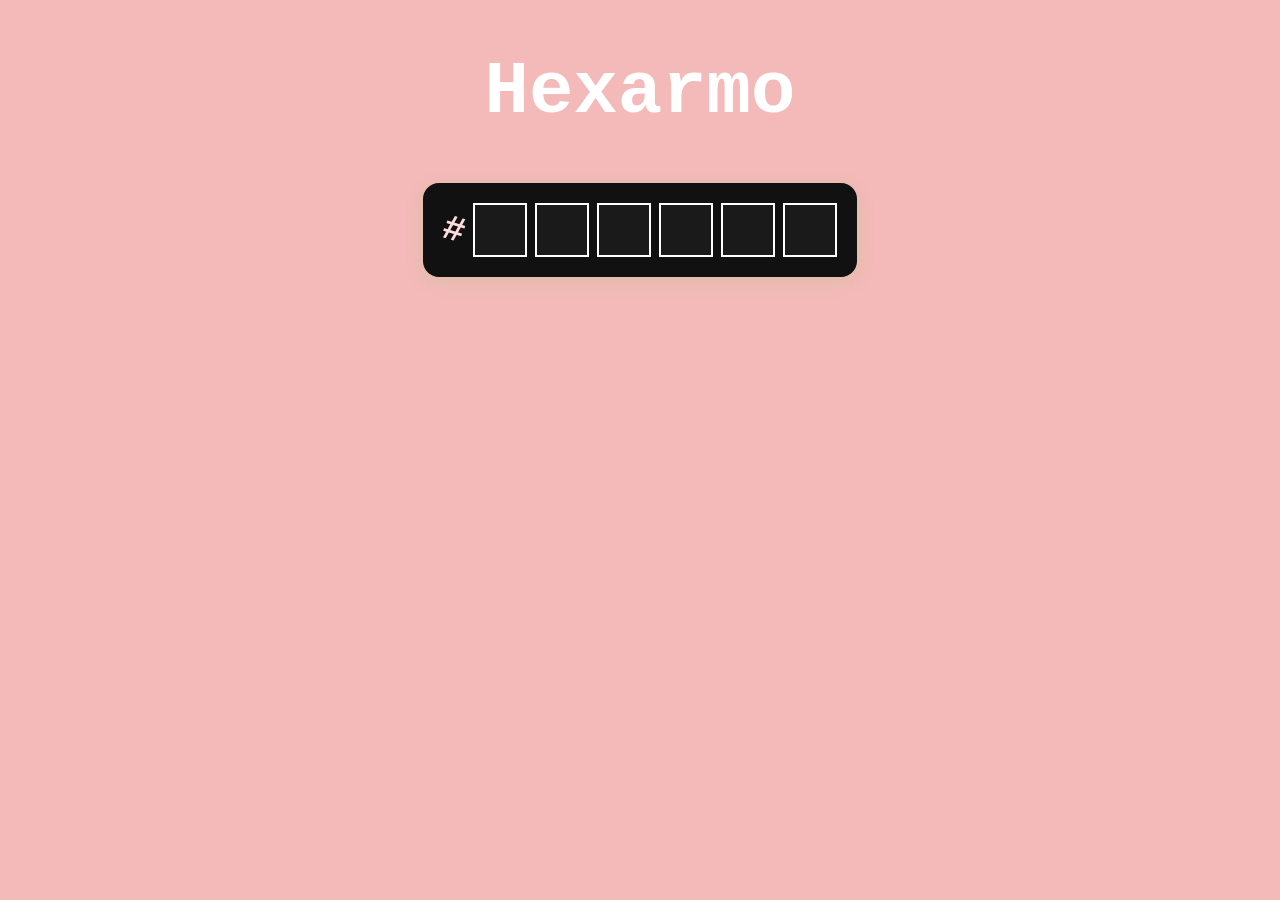
==== hexacolor.html @ 333cc7de "alteraçoes sora" ====
<!doctype html>
<html lang="en">
  <head>
    <meta charset="UTF-8" />
    <meta name="viewport" content="width=device-width, initial-scale=1.0" />
    <title>Document</title>
    <link rel="stylesheet" href="styles.css" />
  </head>

  <body class="cor-sigilosa">
    <div class="container-app">
      <div id="cabesalho">
        <h1>Hexarmo</h1>
      </div>
      <div class="container-jogo">
        <div class="container-linhas">
        <div class="linha">
          <span class="simbolo-hashtag">#</span>
          <div class="casa" data-pos="0">
            <input type="text" maxlength="1" />
          </div>
          <div class="casa" data-pos="1">
            <input type="text" maxlength="1" />
          </div>
          <div class="casa" data-pos="2">
            <input type="text" maxlength="1" />
          </div>
          <div class="casa" data-pos="3">
            <input type="text" maxlength="1" />
          </div>
          <div class="casa" data-pos="4">
            <input type="text" maxlength="1" />
          </div>
          <div class="casa" data-pos="5">
            <input type="text" maxlength="1" />
          </div>
        </div>
      </div>
    </div>

    <script>
      const corSigilosa = document.querySelector(".cor-sigilosa");

      const hash = document.querySelector(".simbolo-hashtag");

      let corSecreta = gerarCorAleatoria();
      corSigilosa.style.backgroundColor = corSecreta;
      hash.style.color = corSecreta;

      let tentativas = 0;

      const linha = document.querySelector(".linha");
      adicionarComandos(linha);

      function gerarCorAleatoria() {
        const letras = "0123456789ABCDEF";
        let cor = "#";
        for (let i = 0; i < 6; i++) {
          cor += letras[Math.floor(Math.random() * 16)];
        }
        return cor;
      }

      function adicionarComandos(linha) {
        const casas = linha.querySelectorAll(".casa input");
        casas.forEach((input, index) => {
          input.addEventListener("input", function (e) {
            if (this.value.length === 1 && index < 5) {
              casas[index + 1].focus();
            }
          });

          input.addEventListener("keydown", function (e) {
            if (e.key === "Backspace" && !this.value && index > 0) {
              casas[index - 1].focus();
            }

            if (e.key === "Enter" && this.value.length === 1) {
              verificarTentativa(this.parentElement.parentElement);
              criarNovaLinha();
            }
          });
        });
      }

      function verificarTentativa(linha) {
        let palpite = "";
        linha.querySelectorAll(".casa input").forEach(function (input) {
          palpite += input.value;
        });

        for (let i = 0; i < 6; i++) {
          if (palpite[i] === corSecreta[i + 1]) {
            linha.querySelectorAll(".casa input")[i].style.backgroundColor =
              "green";
          } else if (corSecreta.includes(palpite[i])) {
            linha.querySelectorAll(".casa input")[i].style.backgroundColor =
              "yellow";
          } else {
            linha.querySelectorAll(".casa input")[i].style.backgroundColor =
              "red";
          }
        }

        if (palpite.length === 6) {
          if (palpite.toUpperCase() === corSecreta.substring(1)) {
            alert("Parabéns! Você acertou a cor!");
            location.reload();
          } else if (tentativas >= 7) {
            alert(`Game Over! A cor secreta era ${corSecreta}`);
            location.reload();
          }
        }
      }

      function criarNovaLinha() {
        tentativas += 1;
        if (tentativas >= 8) {
          return;
        }
        const linhaAntiga = document.querySelector(".linha");
        const novaLinha = linhaAntiga.cloneNode(true);
        linhaAntiga.style.pointerEvents = "none";
        novaLinha.querySelectorAll("input").forEach((input) => {
          input.value = "";
        });
        novaLinha.querySelectorAll(".casa input").forEach((input) => {
          input.style.backgroundColor = "transparent";
        });
        linhaAntiga.parentNode.appendChild(novaLinha);
        novaLinha.querySelector("input").focus();
        adicionarComandos(novaLinha);
      }
    </script>
  </body>
</html>
---- styles.css ----
body {
  font-family: "Courier New", Courier, monospace;
  background: #0a0a0a;
  color: #ffffff;
  margin: 0;
  height: 100vh;
  transition: transform 1s;
}

.container-app {
  height: 100%;
  display: flex;
  flex-direction: column;
  align-items: center;
}

.cor-sigilosa {
  z-index: -1;
  top: 0px;
  left: 0px;
  width: 100%;
  height: 100vh;
}

.container-jogo {
  display: flex;
  flex-direction: row;
  justify-content: center;
  align-items: center;
  gap: 12px;
  padding-bottom: 0.67em;
}

#cabesalho {
  text-align: center;
  width: 100%;
  font-size: 37px;
}

.linha {
  display: flex;
  gap: 8px;
  padding: 20px;
  border-radius: 16px;
  box-shadow: 0 4px 20px rgba(0, 255, 0, 0.1);
  background: #111;
}

.simbolo-hashtag {
  transform: rotate(17deg);
}

.simbolo-hashtag,
.simbolo-hashtag:before {
  font-size: 36px;
  font-weight: bold;
  color: #fff;
  writing-mode: horizontal-rl;
  text-orientation: mixed;
  display: flex;
  align-items: center;
}

.simbolo-hashtag:before {
  color: white;
  content: "#";
  position: absolute;
  opacity: 0.5;
}

.container-linhas {
  display: flex;
  flex-direction: column; /* linhas empilham pra baixo */
  gap: 8px;
}
.casa {
  width: 50px;
  height: 50px;
  background: #1a1a1a;
  border: 2px solid #fff;
  display: flex;
  align-items: center;
  justify-content: center;
  font-size: 24px;
  font-weight: bold;
  text-transform: uppercase;
  cursor: pointer;
  user-select: none;
  transition: all 0.2s ease;
}

.casa input {
  width: 100%;
  height: 100%;
  background: transparent;
  border: none;
  color: inherit;
  font-family: inherit;
  font-size: 28px;
  font-weight: bold;
  text-transform: uppercase;
  text-align: center;
  outline: none;
  transition: all 0.2s ease;
}
.casa input:focus {
  outline: none;
  box-shadow: 0 0 0 2px #00ff00;
}

@media (max-width: 500px) {
  body {
    transform: scale(calc(0.8));
  }
}

@media (max-width: 400px) {
  body {
    transform: scale(calc(0.7));
  }
}

@media (max-width: 300px) {
  body {
    transform: scale(calc(0.6));
  }
}

@media (max-width: 200px) {
  body {
    transform: scale(calc(0.5));
  }
}
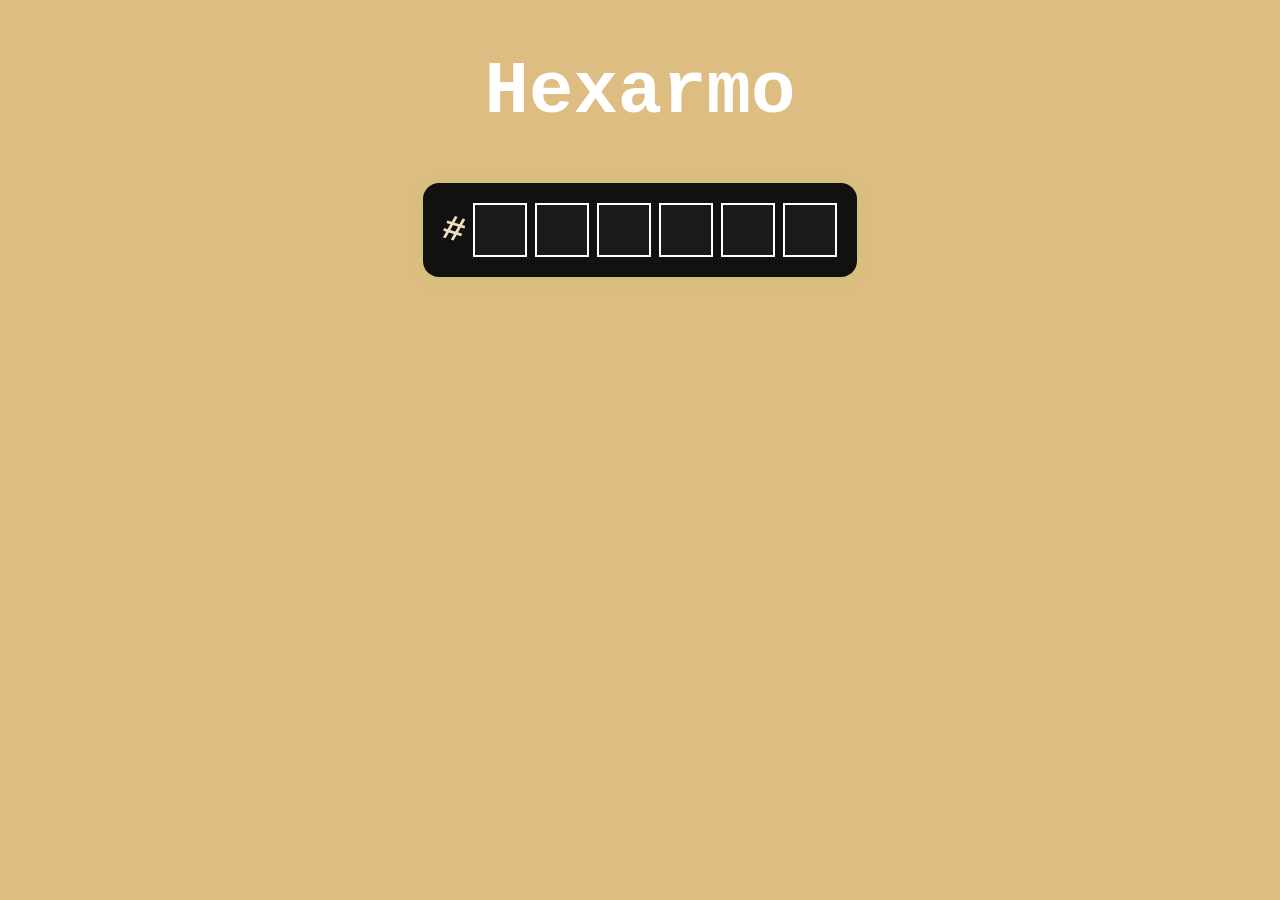
==== commit 85d95f34: "arrumei o tab e letras maiusculas" ====
--- a/hexacolor.html
+++ b/hexacolor.html
@@ -40,97 +40,133 @@
 
     <script>
       const corSigilosa = document.querySelector(".cor-sigilosa");
-
       const hash = document.querySelector(".simbolo-hashtag");
 
-      let corSecreta = gerarCorAleatoria();
-      corSigilosa.style.backgroundColor = corSecreta;
-      hash.style.color = corSecreta;
+        let corSecreta = gerarCorAleatoria();
+        corSigilosa.style.backgroundColor = corSecreta;
+        hash.style.color = corSecreta;
 
       let tentativas = 0;
+      let jogoAtivo = true; // controla se o jogo ainda está rolando
 
       const linha = document.querySelector(".linha");
       adicionarComandos(linha);
 
       function gerarCorAleatoria() {
-        const letras = "0123456789ABCDEF";
-        let cor = "#";
-        for (let i = 0; i < 6; i++) {
-          cor += letras[Math.floor(Math.random() * 16)];
-        }
-        return cor;
+     const letras = "0123456789ABCDEF";
+      let cor = "#";
+      for (let i = 0; i < 6; i++) {
+       cor += letras[Math.floor(Math.random() * 16)];
+  }
+  return cor;
+}
+
+function adicionarComandos(linha) {
+  const casas = linha.querySelectorAll(".casa input");
+  casas.forEach((input, index) => {
+
+    // bloqueia TAB para não sair da linha
+    input.addEventListener("keydown", function (e) {
+      if (e.key === "Tab") {
+        e.preventDefault(); // cancela o comportamento padrão do Tab
       }
 
-      function adicionarComandos(linha) {
-        const casas = linha.querySelectorAll(".casa input");
-        casas.forEach((input, index) => {
-          input.addEventListener("input", function (e) {
-            if (this.value.length === 1 && index < 5) {
-              casas[index + 1].focus();
-            }
-          });
-
-          input.addEventListener("keydown", function (e) {
-            if (e.key === "Backspace" && !this.value && index > 0) {
-              casas[index - 1].focus();
-            }
-
-            if (e.key === "Enter" && this.value.length === 1) {
-              verificarTentativa(this.parentElement.parentElement);
-              criarNovaLinha();
-            }
-          });
-        });
+      if (e.key === "Backspace" && !this.value && index > 0) {
+        casas[index - 1].focus();
       }
 
-      function verificarTentativa(linha) {
-        let palpite = "";
-        linha.querySelectorAll(".casa input").forEach(function (input) {
-          palpite += input.value;
-        });
-
-        for (let i = 0; i < 6; i++) {
-          if (palpite[i] === corSecreta[i + 1]) {
-            linha.querySelectorAll(".casa input")[i].style.backgroundColor =
-              "green";
-          } else if (corSecreta.includes(palpite[i])) {
-            linha.querySelectorAll(".casa input")[i].style.backgroundColor =
-              "yellow";
-          } else {
-            linha.querySelectorAll(".casa input")[i].style.backgroundColor =
-              "red";
-          }
-        }
-
-        if (palpite.length === 6) {
-          if (palpite.toUpperCase() === corSecreta.substring(1)) {
-            alert("Parabéns! Você acertou a cor!");
-            location.reload();
-          } else if (tentativas >= 7) {
-            alert(`Game Over! A cor secreta era ${corSecreta}`);
-            location.reload();
+      if (e.key === "Enter") {
+        const todasPreenchidas = Array.from(casas).every(i => i.value.length === 1);
+        if (todasPreenchidas && jogoAtivo) {
+          const terminou = verificarTentativa(linha);
+          if (!terminou) {
+            criarNovaLinha();
           }
         }
       }
+    });
 
-      function criarNovaLinha() {
-        tentativas += 1;
-        if (tentativas >= 8) {
-          return;
-        }
-        const linhaAntiga = document.querySelector(".linha");
-        const novaLinha = linhaAntiga.cloneNode(true);
-        linhaAntiga.style.pointerEvents = "none";
-        novaLinha.querySelectorAll("input").forEach((input) => {
-          input.value = "";
-        });
-        novaLinha.querySelectorAll(".casa input").forEach((input) => {
-          input.style.backgroundColor = "transparent";
-        });
-        linhaAntiga.parentNode.appendChild(novaLinha);
-        novaLinha.querySelector("input").focus();
-        adicionarComandos(novaLinha);
+    input.addEventListener("input", function (e) {
+      // aceita apenas caracteres hexadecimais válidos
+      this.value = this.value.replace(/[^0-9a-fA-F]/g, "");
+
+      if (this.value.length === 1 && index < 5) {
+        casas[index + 1].focus();
       }
+    });
+  });
+}
+
+function verificarTentativa(linha) {
+  let palpite = "";
+  linha.querySelectorAll(".casa input").forEach(function (input) {
+    palpite += input.value.toUpperCase(); // garante maiúsculo
+  });
+
+  const corSemHash = corSecreta.substring(1).toUpperCase();
+
+  for (let i = 0; i < 6; i++) {
+    const input = linha.querySelectorAll(".casa input")[i];
+    if (palpite[i] === corSemHash[i]) {
+      // posição certa
+      input.style.backgroundColor = "green";
+      input.style.color = "#fff";
+    } else if (corSemHash.includes(palpite[i])) {
+      // letra existe mas posição errada
+      input.style.backgroundColor = "#b59f3b"; // amarelo escuro igual ao Termo
+      input.style.color = "#fff";
+    } else {
+      // letra não existe
+      input.style.backgroundColor = "#3a3a3c"; // cinza escuro igual ao Termo
+      input.style.color = "#fff";
+    }
+  }
+
+  if (palpite === corSemHash) {
+    jogoAtivo = false;
+    setTimeout(() => {
+      alert("Parabéns! Você acertou a cor! 🎉");
+      location.reload();
+    }, 300); // pequeno delay pra mostrar as cores antes do alert
+    return true;
+  }
+
+  tentativas += 1;
+  if (tentativas >= 6) {
+    jogoAtivo = false;
+    setTimeout(() => {
+      alert(`Game Over! A cor secreta era ${corSecreta}`);
+      location.reload();
+    }, 300);
+    return true;
+  }
+
+  return false;
+}
+
+function criarNovaLinha() {
+  const containerLinhas = document.querySelector(".container-linhas");
+  const linhaAtual = containerLinhas.lastElementChild;
+  const novaLinha = linhaAtual.cloneNode(true);
+
+  // bloqueia a linha antiga
+  linhaAtual.querySelectorAll("input").forEach((input) => {
+    input.setAttribute("readonly", true);
+    input.style.pointerEvents = "none";
+  });
+
+  // limpa a nova linha
+  novaLinha.querySelectorAll("input").forEach((input) => {
+    input.value = "";
+    input.removeAttribute("readonly");
+    input.style.pointerEvents = "";
+    input.style.backgroundColor = "transparent";
+  });
+
+  containerLinhas.appendChild(novaLinha);
+  novaLinha.querySelector("input").focus();
+  adicionarComandos(novaLinha);
+}
     </script>
   </body>
 </html>
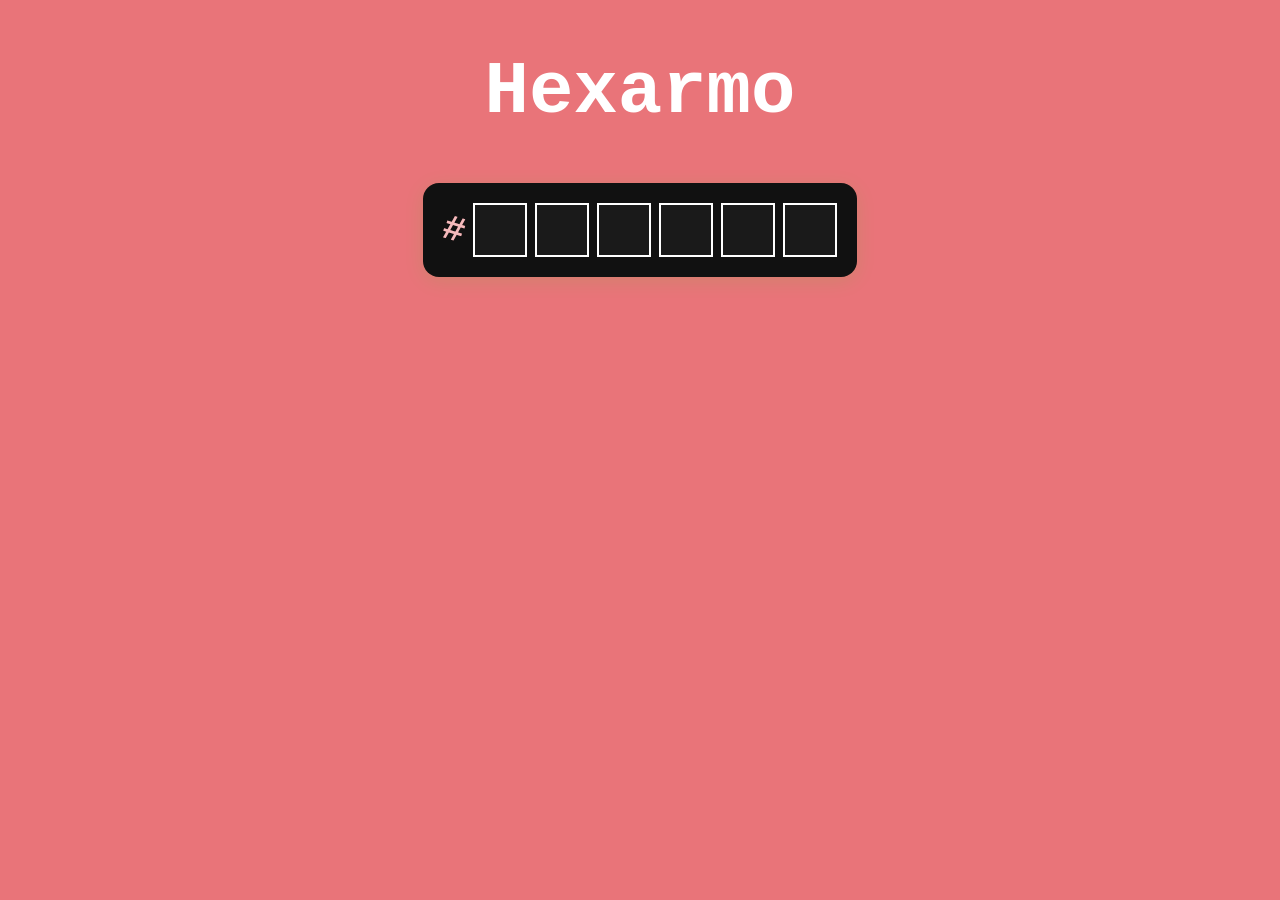
==== commit f4ff9407: "informaçoes de cada coisa depois de estudar" ====
--- a/hexacolor.html
+++ b/hexacolor.html
@@ -47,7 +47,7 @@
         hash.style.color = corSecreta;
 
       let tentativas = 0;
-      let jogoAtivo = true; // controla se o jogo ainda está rolando
+      let jogoAtivo = true; /*jogo continua rolando*/
 
       const linha = document.querySelector(".linha");
       adicionarComandos(linha);
@@ -65,10 +65,10 @@
   const casas = linha.querySelectorAll(".casa input");
   casas.forEach((input, index) => {
 
-    // bloqueia TAB para não sair da linha
+    /*bloqueia o tab impedindo de sair da linha*/
     input.addEventListener("keydown", function (e) {
       if (e.key === "Tab") {
-        e.preventDefault(); // cancela o comportamento padrão do Tab
+        e.preventDefault(); /*tab nao sai por ai*/
       }
 
       if (e.key === "Backspace" && !this.value && index > 0) {
@@ -87,7 +87,7 @@
     });
 
     input.addEventListener("input", function (e) {
-      // aceita apenas caracteres hexadecimais válidos
+      /*aceita apenas numeros e letras hexadeciamis de fato*/
       this.value = this.value.replace(/[^0-9a-fA-F]/g, "");
 
       if (this.value.length === 1 && index < 5) {
@@ -100,7 +100,7 @@
 function verificarTentativa(linha) {
   let palpite = "";
   linha.querySelectorAll(".casa input").forEach(function (input) {
-    palpite += input.value.toUpperCase(); // garante maiúsculo
+    palpite += input.value.toUpperCase(); /*sempre maiusculo*/
   });
 
   const corSemHash = corSecreta.substring(1).toUpperCase();
@@ -108,20 +108,20 @@
   for (let i = 0; i < 6; i++) {
     const input = linha.querySelectorAll(".casa input")[i];
     if (palpite[i] === corSemHash[i]) {
-      // posição certa
+      /*lugar certo e existe*/
       input.style.backgroundColor = "green";
       input.style.color = "#fff";
     } else if (corSemHash.includes(palpite[i])) {
-      // letra existe mas posição errada
-      input.style.backgroundColor = "#b59f3b"; // amarelo escuro igual ao Termo
+      /*posiçao errada*/
+      input.style.backgroundColor = "#b59f3b"; /*amarelo escuro*/
       input.style.color = "#fff";
     } else {
-      // letra não existe
-      input.style.backgroundColor = "#3a3a3c"; // cinza escuro igual ao Termo
+      /*letra nao existe*/
+      input.style.backgroundColor = "#3a3a3c";  /*alterei para cinza escuro igual o termo*/
       input.style.color = "#fff";
     }
   }
-
+    /*Ganhou*/
   if (palpite === corSemHash) {
     jogoAtivo = false;
     setTimeout(() => {
@@ -130,7 +130,7 @@
     }, 300); // pequeno delay pra mostrar as cores antes do alert
     return true;
   }
-
+  /*Perdeu*/
   tentativas += 1;
   if (tentativas >= 6) {
     jogoAtivo = false;
@@ -143,20 +143,20 @@
 
   return false;
 }
-
+/*cria uma linha nova*/
 function criarNovaLinha() {
   const containerLinhas = document.querySelector(".container-linhas");
   const linhaAtual = containerLinhas.lastElementChild;
   const novaLinha = linhaAtual.cloneNode(true);
 
-  // bloqueia a linha antiga
+  /*bloqueia a linha antiga*/
   linhaAtual.querySelectorAll("input").forEach((input) => {
     input.setAttribute("readonly", true);
     input.style.pointerEvents = "none";
   });
 
-  // limpa a nova linha
-  novaLinha.querySelectorAll("input").forEach((input) => {
+  /*limpa a nova linha*/
+  novaLinha.querySelectorAll("input").forEach((input) => { 
     input.value = "";
     input.removeAttribute("readonly");
     input.style.pointerEvents = "";
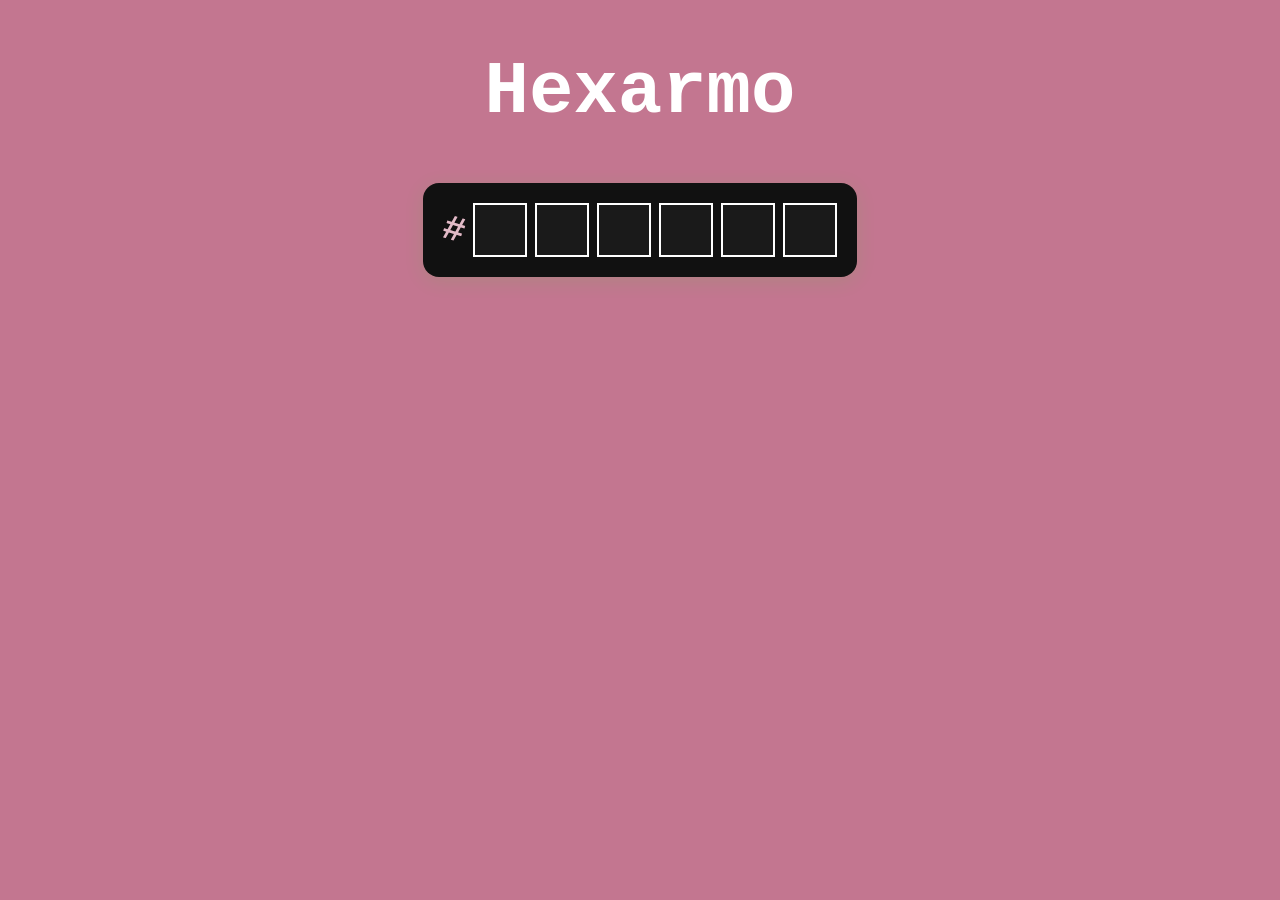
==== commit 65eface9: "não lembro o que eu fiz" ====
--- a/hexacolor.html
+++ b/hexacolor.html
@@ -40,133 +40,108 @@
 
     <script>
       const corSigilosa = document.querySelector(".cor-sigilosa");
+
       const hash = document.querySelector(".simbolo-hashtag");
 
-        let corSecreta = gerarCorAleatoria();
-        corSigilosa.style.backgroundColor = corSecreta;
-        hash.style.color = corSecreta;
+      let corSecreta = gerarCorAleatoria();
+      corSigilosa.style.backgroundColor = corSecreta;
+      hash.style.color = corSecreta;
 
       let tentativas = 0;
-      let jogoAtivo = true; /*jogo continua rolando*/
 
       const linha = document.querySelector(".linha");
       adicionarComandos(linha);
 
       function gerarCorAleatoria() {
-     const letras = "0123456789ABCDEF";
-      let cor = "#";
-      for (let i = 0; i < 6; i++) {
-       cor += letras[Math.floor(Math.random() * 16)];
-  }
-  return cor;
-}
-
-function adicionarComandos(linha) {
-  const casas = linha.querySelectorAll(".casa input");
-  casas.forEach((input, index) => {
-
-    /*bloqueia o tab impedindo de sair da linha*/
-    input.addEventListener("keydown", function (e) {
-      if (e.key === "Tab") {
-        e.preventDefault(); /*tab nao sai por ai*/
+        const letras = "0123456789ABCDEF";
+        let cor = "#";
+        for (let i = 0; i < 6; i++) {
+          cor += letras[Math.floor(Math.random() * 16)];
+        }
+        return cor;
       }
 
-      if (e.key === "Backspace" && !this.value && index > 0) {
-        casas[index - 1].focus();
+      function adicionarComandos(linha) {
+        const casas = linha.querySelectorAll(".casa input");
+        casas.forEach((input, index) => {
+          input.addEventListener("input", function (e) {
+            if (this.value.length === 1 && index < 5) {
+              casas[index + 1].focus();
+            }
+          });
+
+          input.addEventListener("keydown", function (e) {
+            if (e.key === "Backspace" && !this.value && index > 0) {
+              casas[index - 1].focus();
+            }
+
+            if (e.key === "Enter" && this.value.length === 1) {
+              verificarTentativa(this.parentElement.parentElement);
+              criarNovaLinha();
+            }
+          });
+        });
       }
 
-      if (e.key === "Enter") {
-        const todasPreenchidas = Array.from(casas).every(i => i.value.length === 1);
-        if (todasPreenchidas && jogoAtivo) {
-          const terminou = verificarTentativa(linha);
-          if (!terminou) {
-            criarNovaLinha();
+      function verificarTentativa(linha) {
+        let palpite = "";
+        linha.querySelectorAll(".casa input").forEach(function (input) {
+          palpite += input.value;
+        });
+
+        let letrasRestantes = corSecreta.substring(1).split("");
+
+        for (let i = 0; i < 6; i++) {
+          if (palpite[i].toUpperCase() === corSecreta[i + 1]) {
+            linha.querySelectorAll(".casa input")[i].style.backgroundColor =
+              "green";
+            letrasRestantes[i] = null;
+          } 
+        }
+        
+      for (let i = 0; i < 6; i++) {
+        if (linha.querySelectorAll(".casa input")[i].style.backgroundColor === "green") {
+  continue;
+}
+        if (letrasRestantes.includes(palpite[i])) {
+            linha.querySelectorAll(".casa input")[i].style.backgroundColor =
+              "yellow";
+            letrasRestantes[letrasRestantes.indexOf(palpite[i])] = null;
+          } else  {
+            linha.querySelectorAll(".casa input")[i].style.backgroundColor =
+              "red";
+          }
+        }
+
+        if (palpite.length === 6) {
+          if (palpite.toUpperCase() === corSecreta.substring(1)) {
+            alert("Parabéns! Você acertou a cor!");
+            location.reload();
+          } else if (tentativas >= 7) {
+            alert(`Game Over! A cor secreta era ${corSecreta}`);
+            location.reload();
           }
         }
       }
-    });
 
-    input.addEventListener("input", function (e) {
-      /*aceita apenas numeros e letras hexadeciamis de fato*/
-      this.value = this.value.replace(/[^0-9a-fA-F]/g, "");
-
-      if (this.value.length === 1 && index < 5) {
-        casas[index + 1].focus();
+      function criarNovaLinha() {
+        tentativas += 1;
+        if (tentativas >= 8) {
+          return;
+        }
+        const linhaAntiga = document.querySelector(".linha");
+        const novaLinha = linhaAntiga.cloneNode(true);
+        linhaAntiga.style.pointerEvents = "none"; /*problema, a partir da segunda linha, não podemos clicar fora da casa, pois não deixa clicar para voltar a escrever*/
+        novaLinha.querySelectorAll("input").forEach((input) => {
+          input.value = "";
+        });
+        novaLinha.querySelectorAll(".casa input").forEach((input) => {
+          input.style.backgroundColor = "transparent";
+        });
+        linhaAntiga.parentNode.appendChild(novaLinha);
+        novaLinha.querySelector("input").focus();
+        adicionarComandos(novaLinha);
       }
-    });
-  });
-}
-
-function verificarTentativa(linha) {
-  let palpite = "";
-  linha.querySelectorAll(".casa input").forEach(function (input) {
-    palpite += input.value.toUpperCase(); /*sempre maiusculo*/
-  });
-
-  const corSemHash = corSecreta.substring(1).toUpperCase();
-
-  for (let i = 0; i < 6; i++) {
-    const input = linha.querySelectorAll(".casa input")[i];
-    if (palpite[i] === corSemHash[i]) {
-      /*lugar certo e existe*/
-      input.style.backgroundColor = "green";
-      input.style.color = "#fff";
-    } else if (corSemHash.includes(palpite[i])) {
-      /*posiçao errada*/
-      input.style.backgroundColor = "#b59f3b"; /*amarelo escuro*/
-      input.style.color = "#fff";
-    } else {
-      /*letra nao existe*/
-      input.style.backgroundColor = "#3a3a3c";  /*alterei para cinza escuro igual o termo*/
-      input.style.color = "#fff";
-    }
-  }
-    /*Ganhou*/
-  if (palpite === corSemHash) {
-    jogoAtivo = false;
-    setTimeout(() => {
-      alert("Parabéns! Você acertou a cor! 🎉");
-      location.reload();
-    }, 300); // pequeno delay pra mostrar as cores antes do alert
-    return true;
-  }
-  /*Perdeu*/
-  tentativas += 1;
-  if (tentativas >= 6) {
-    jogoAtivo = false;
-    setTimeout(() => {
-      alert(`Game Over! A cor secreta era ${corSecreta}`);
-      location.reload();
-    }, 300);
-    return true;
-  }
-
-  return false;
-}
-/*cria uma linha nova*/
-function criarNovaLinha() {
-  const containerLinhas = document.querySelector(".container-linhas");
-  const linhaAtual = containerLinhas.lastElementChild;
-  const novaLinha = linhaAtual.cloneNode(true);
-
-  /*bloqueia a linha antiga*/
-  linhaAtual.querySelectorAll("input").forEach((input) => {
-    input.setAttribute("readonly", true);
-    input.style.pointerEvents = "none";
-  });
-
-  /*limpa a nova linha*/
-  novaLinha.querySelectorAll("input").forEach((input) => { 
-    input.value = "";
-    input.removeAttribute("readonly");
-    input.style.pointerEvents = "";
-    input.style.backgroundColor = "transparent";
-  });
-
-  containerLinhas.appendChild(novaLinha);
-  novaLinha.querySelector("input").focus();
-  adicionarComandos(novaLinha);
-}
     </script>
   </body>
 </html>
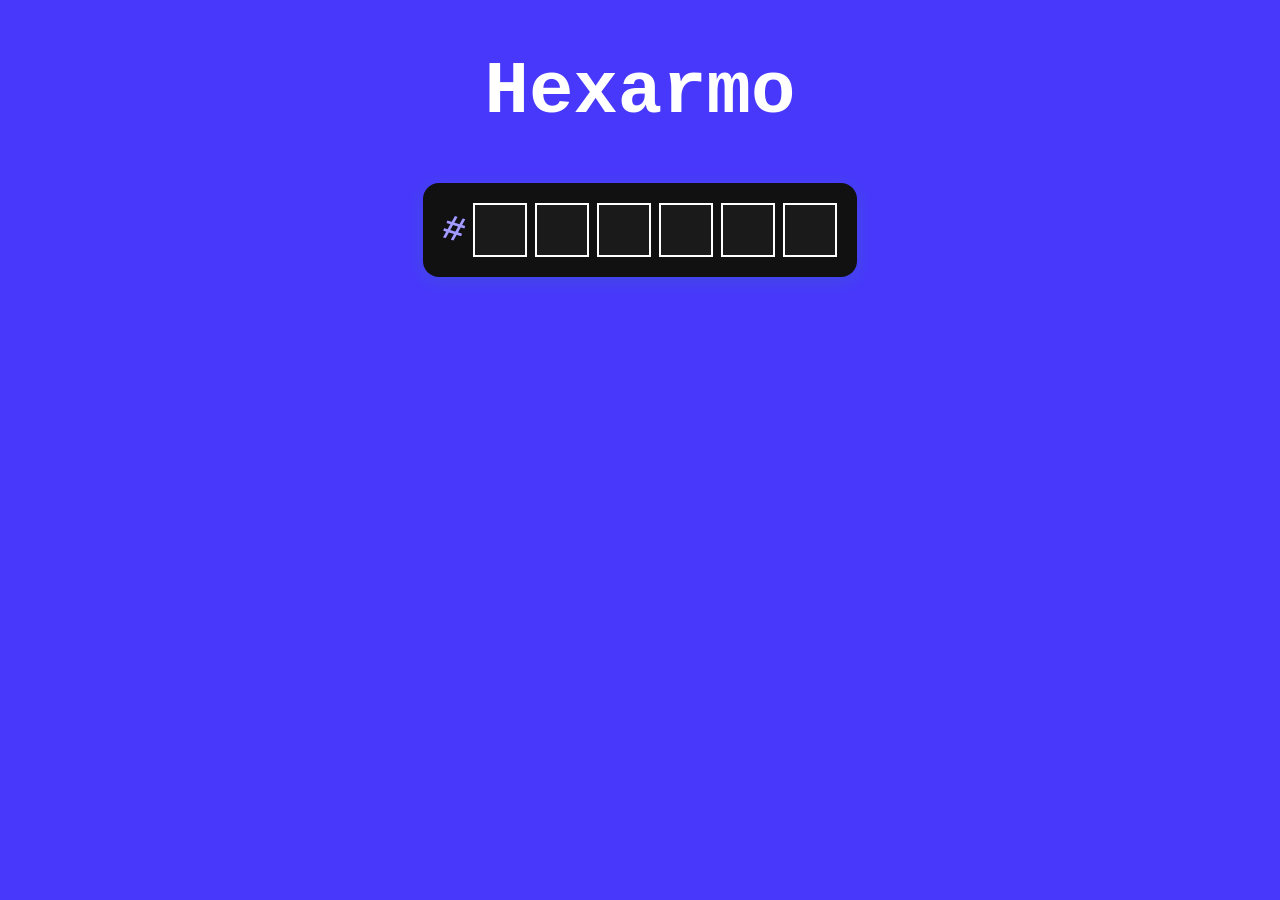
==== commit 631c9e5a: "sei la" ====
--- a/hexacolor.html
+++ b/hexacolor.html
@@ -40,108 +40,133 @@
 
     <script>
       const corSigilosa = document.querySelector(".cor-sigilosa");
-
       const hash = document.querySelector(".simbolo-hashtag");
 
-      let corSecreta = gerarCorAleatoria();
-      corSigilosa.style.backgroundColor = corSecreta;
-      hash.style.color = corSecreta;
+        let corSecreta = gerarCorAleatoria();
+        corSigilosa.style.backgroundColor = corSecreta;
+        hash.style.color = corSecreta;
 
       let tentativas = 0;
+      let jogoAtivo = true; /*jogo continua rolando*/
 
       const linha = document.querySelector(".linha");
       adicionarComandos(linha);
 
       function gerarCorAleatoria() {
-        const letras = "0123456789ABCDEF";
-        let cor = "#";
-        for (let i = 0; i < 6; i++) {
-          cor += letras[Math.floor(Math.random() * 16)];
-        }
-        return cor;
+     const letras = "0123456789ABCDEF";
+      let cor = "#";
+      for (let i = 0; i < 6; i++) {
+       cor += letras[Math.floor(Math.random() * 16)];
+  }
+  return cor;
+}
+
+function adicionarComandos(linha) {
+  const casas = linha.querySelectorAll(".casa input");
+  casas.forEach((input, index) => {
+
+    /*bloqueia o tab impedindo de sair da linha*/
+    input.addEventListener("keydown", function (e) {
+      if (e.key === "Tab") {
+        e.preventDefault(); /*tab nao sai por ai*/
       }
 
-      function adicionarComandos(linha) {
-        const casas = linha.querySelectorAll(".casa input");
-        casas.forEach((input, index) => {
-          input.addEventListener("input", function (e) {
-            if (this.value.length === 1 && index < 5) {
-              casas[index + 1].focus();
-            }
-          });
-
-          input.addEventListener("keydown", function (e) {
-            if (e.key === "Backspace" && !this.value && index > 0) {
-              casas[index - 1].focus();
-            }
-
-            if (e.key === "Enter" && this.value.length === 1) {
-              verificarTentativa(this.parentElement.parentElement);
-              criarNovaLinha();
-            }
-          });
-        });
+      if (e.key === "Backspace" && !this.value && index > 0) {
+        casas[index - 1].focus();
       }
 
-      function verificarTentativa(linha) {
-        let palpite = "";
-        linha.querySelectorAll(".casa input").forEach(function (input) {
-          palpite += input.value;
-        });
-
-        let letrasRestantes = corSecreta.substring(1).split("");
-
-        for (let i = 0; i < 6; i++) {
-          if (palpite[i].toUpperCase() === corSecreta[i + 1]) {
-            linha.querySelectorAll(".casa input")[i].style.backgroundColor =
-              "green";
-            letrasRestantes[i] = null;
-          } 
-        }
-        
-      for (let i = 0; i < 6; i++) {
-        if (linha.querySelectorAll(".casa input")[i].style.backgroundColor === "green") {
-  continue;
-}
-        if (letrasRestantes.includes(palpite[i])) {
-            linha.querySelectorAll(".casa input")[i].style.backgroundColor =
-              "yellow";
-            letrasRestantes[letrasRestantes.indexOf(palpite[i])] = null;
-          } else  {
-            linha.querySelectorAll(".casa input")[i].style.backgroundColor =
-              "red";
-          }
-        }
-
-        if (palpite.length === 6) {
-          if (palpite.toUpperCase() === corSecreta.substring(1)) {
-            alert("Parabéns! Você acertou a cor!");
-            location.reload();
-          } else if (tentativas >= 7) {
-            alert(`Game Over! A cor secreta era ${corSecreta}`);
-            location.reload();
+      if (e.key === "Enter") {
+        const todasPreenchidas = Array.from(casas).every(i => i.value.length === 1);
+        if (todasPreenchidas && jogoAtivo) {
+          const terminou = verificarTentativa(linha);
+          if (!terminou) {
+            criarNovaLinha();
           }
         }
       }
+    });
 
-      function criarNovaLinha() {
-        tentativas += 1;
-        if (tentativas >= 8) {
-          return;
-        }
-        const linhaAntiga = document.querySelector(".linha");
-        const novaLinha = linhaAntiga.cloneNode(true);
-        linhaAntiga.style.pointerEvents = "none"; /*problema, a partir da segunda linha, não podemos clicar fora da casa, pois não deixa clicar para voltar a escrever*/
-        novaLinha.querySelectorAll("input").forEach((input) => {
-          input.value = "";
-        });
-        novaLinha.querySelectorAll(".casa input").forEach((input) => {
-          input.style.backgroundColor = "transparent";
-        });
-        linhaAntiga.parentNode.appendChild(novaLinha);
-        novaLinha.querySelector("input").focus();
-        adicionarComandos(novaLinha);
+    input.addEventListener("input", function (e) {
+      /*aceita apenas numeros e letras hexadeciamis de fato*/
+      this.value = this.value.replace(/[^0-9a-fA-F]/g, "");
+
+      if (this.value.length === 1 && index < 5) {
+        casas[index + 1].focus();
       }
+    });
+  });
+}
+
+function verificarTentativa(linha) {
+  let palpite = "";
+  linha.querySelectorAll(".casa input").forEach(function (input) {
+    palpite += input.value.toUpperCase(); /*sempre maiusculo*/
+  });
+
+  const corSemHash = corSecreta.substring(1).toUpperCase();
+
+  for (let i = 0; i < 6; i++) {
+    const input = linha.querySelectorAll(".casa input")[i];
+    if (palpite[i] === corSemHash[i]) {
+      /*lugar certo e existe*/
+      input.style.backgroundColor = "green";
+      input.style.color = "#fff";
+    } else if (corSemHash.includes(palpite[i])) {
+      /*posiçao errada*/
+      input.style.backgroundColor = "#b59f3b"; /*amarelo escuro*/
+      input.style.color = "#fff";
+    } else {
+      /*letra nao existe*/
+      input.style.backgroundColor = "#3a3a3c";  /*alterei para cinza escuro igual o termo*/
+      input.style.color = "#fff";
+    }
+  }
+    /*Ganhou*/
+  if (palpite === corSemHash) {
+    jogoAtivo = false;
+    setTimeout(() => {
+      alert("Parabéns! Você acertou a cor! 🎉");
+      location.reload();
+    }, 300); // pequeno delay pra mostrar as cores antes do alert
+    return true;
+  }
+  /*Perdeu*/
+  tentativas += 1;
+  if (tentativas >= 6) {
+    jogoAtivo = false;
+    setTimeout(() => {
+      alert(`Game Over! A cor secreta era ${corSecreta}`);
+      location.reload();
+    }, 300);
+    return true;
+  }
+
+  return false;
+}
+/*cria uma linha nova*/
+function criarNovaLinha() {
+  const containerLinhas = document.querySelector(".container-linhas");
+  const linhaAtual = containerLinhas.lastElementChild;
+  const novaLinha = linhaAtual.cloneNode(true);
+
+  /*bloqueia a linha antiga*/
+  linhaAtual.querySelectorAll("input").forEach((input) => {
+    input.setAttribute("readonly", true);
+    input.style.pointerEvents = "none";
+  });
+
+  /*limpa a nova linha*/
+  novaLinha.querySelectorAll("input").forEach((input) => { 
+    input.value = "";
+    input.removeAttribute("readonly");
+    input.style.pointerEvents = "";
+    input.style.backgroundColor = "transparent";
+  });
+
+  containerLinhas.appendChild(novaLinha);
+  novaLinha.querySelector("input").focus();
+  adicionarComandos(novaLinha);
+}
     </script>
   </body>
 </html>
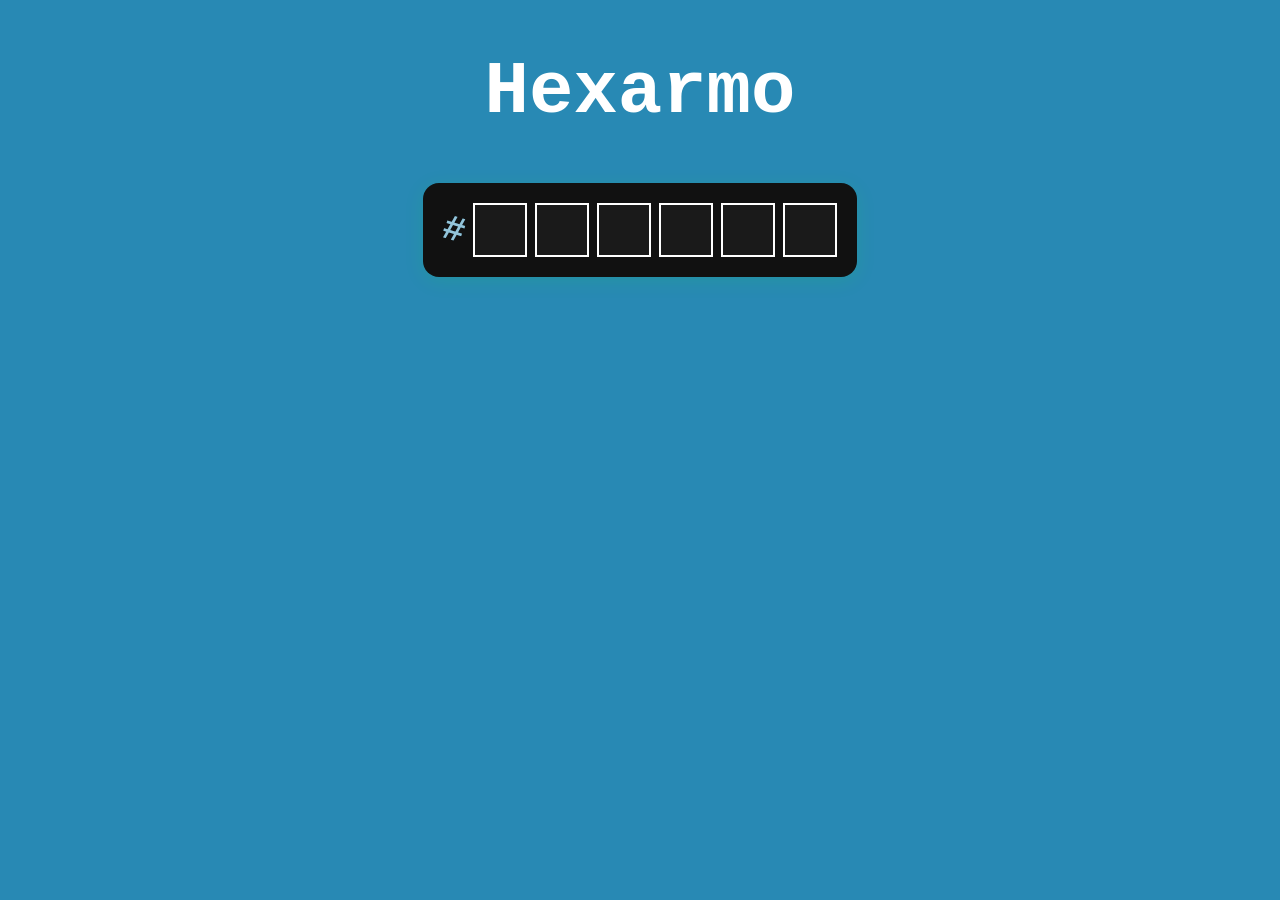
==== commit 7ae9cef2: "iniciei o processo do amarelo funcionar só quando necessário de fato, precisa ser testado!" ====
--- a/hexacolor.html
+++ b/hexacolor.html
@@ -105,14 +105,28 @@
 
   const corSemHash = corSecreta.substring(1).toUpperCase();
 
+  let letrasRestantes = corSemHash.split("");
+
   for (let i = 0; i < 6; i++) {
     const input = linha.querySelectorAll(".casa input")[i];
     if (palpite[i] === corSemHash[i]) {
       /*lugar certo e existe*/
       input.style.backgroundColor = "green";
       input.style.color = "#fff";
-    } else if (corSemHash.includes(palpite[i])) {
+      letrasRestantes[i] = null;
+    }
+  }
+  
+  for (let i = 0; i < 6; i++) {
+    const input = linha.querySelectorAll(".casa input")[i];
+    if (input.style.backgroundColor === "green") {
+  continue;
+}
+    
+    if (letrasRestantes.includes(palpite[i])) {
       /*posiçao errada*/
+      let pos = letrasRestantes.indexOf(palpite[i])
+letrasRestantes[pos] = null
       input.style.backgroundColor = "#b59f3b"; /*amarelo escuro*/
       input.style.color = "#fff";
     } else {
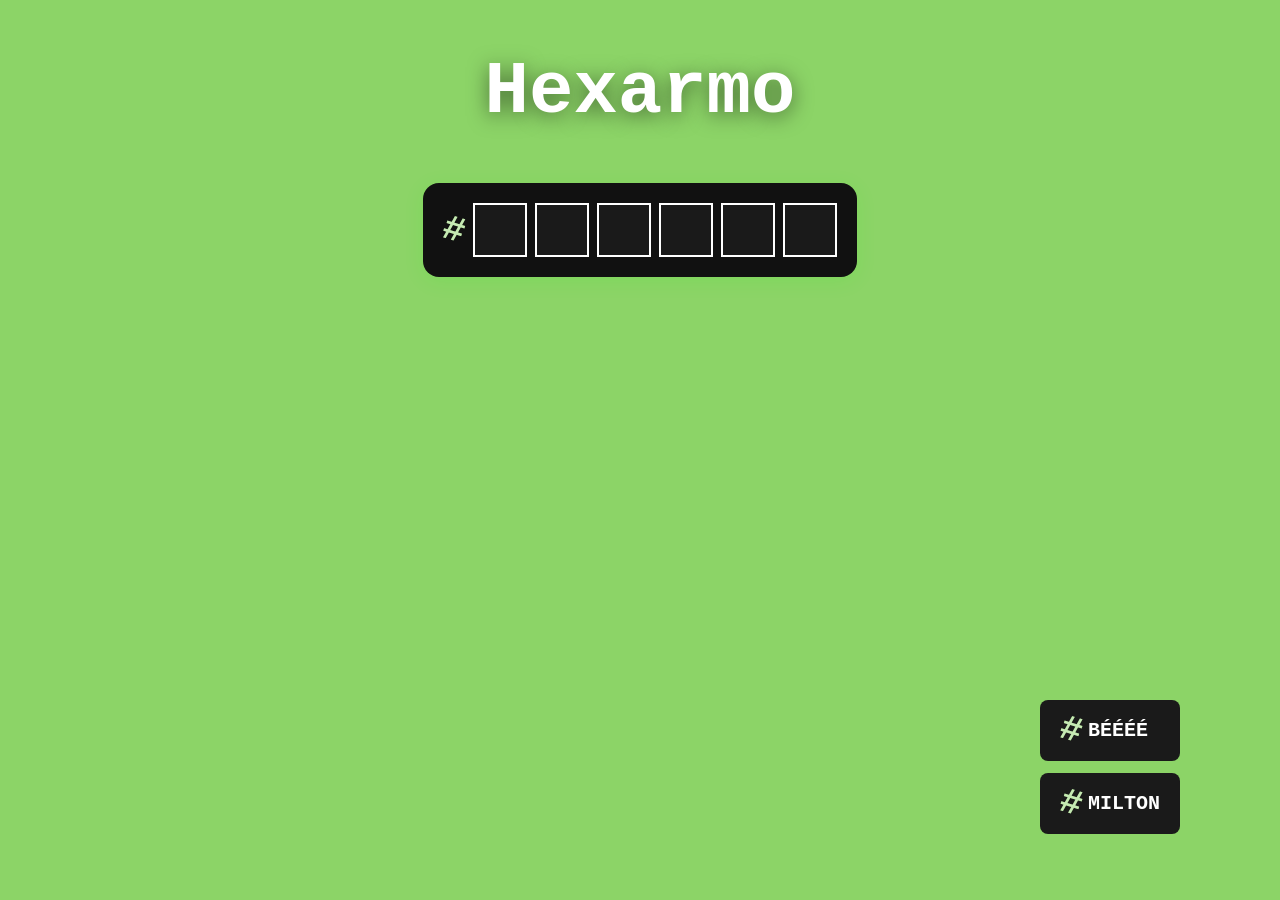
==== commit 7aa8bca2: "terminei o lance das cor amarela, coloquei os botaozinhos com som e também sons interativos com vito" ====
--- a/hexacolor.html
+++ b/hexacolor.html
@@ -12,27 +12,36 @@
       <div id="cabesalho">
         <h1>Hexarmo</h1>
       </div>
+      <div class="container-botoes">
+        <button id="botao1">
+          <span class="simbolo-hashtag">#</span> BÉÉÉÉ
+        </button>
+        <button id="botao2">
+          <span class="simbolo-hashtag">#</span> MILTON
+        </button>
+      </div>
       <div class="container-jogo">
         <div class="container-linhas">
-        <div class="linha">
-          <span class="simbolo-hashtag">#</span>
-          <div class="casa" data-pos="0">
-            <input type="text" maxlength="1" />
-          </div>
-          <div class="casa" data-pos="1">
-            <input type="text" maxlength="1" />
-          </div>
-          <div class="casa" data-pos="2">
-            <input type="text" maxlength="1" />
-          </div>
-          <div class="casa" data-pos="3">
-            <input type="text" maxlength="1" />
-          </div>
-          <div class="casa" data-pos="4">
-            <input type="text" maxlength="1" />
-          </div>
-          <div class="casa" data-pos="5">
-            <input type="text" maxlength="1" />
+          <div class="linha">
+            <span class="simbolo-hashtag">#</span>
+            <div class="casa" data-pos="0">
+              <input type="text" maxlength="1" />
+            </div>
+            <div class="casa" data-pos="1">
+              <input type="text" maxlength="1" />
+            </div>
+            <div class="casa" data-pos="2">
+              <input type="text" maxlength="1" />
+            </div>
+            <div class="casa" data-pos="3">
+              <input type="text" maxlength="1" />
+            </div>
+            <div class="casa" data-pos="4">
+              <input type="text" maxlength="1" />
+            </div>
+            <div class="casa" data-pos="5">
+              <input type="text" maxlength="1" />
+            </div>
           </div>
         </div>
       </div>
@@ -40,11 +49,17 @@
 
     <script>
       const corSigilosa = document.querySelector(".cor-sigilosa");
-      const hash = document.querySelector(".simbolo-hashtag");
-
-        let corSecreta = gerarCorAleatoria();
-        corSigilosa.style.backgroundColor = corSecreta;
-        hash.style.color = corSecreta;
+      const hash = document.querySelectorAll(".simbolo-hashtag");
+      const somBode = new Audio("bode.mp3");
+      const somMilton = new Audio("milton-bode.mp3");
+      const caraBurro = new Audio("o-cara-e-burro.mp3");
+      const intankavel = new Audio("intankavel.mp3");
+
+      let corSecreta = gerarCorAleatoria();
+      corSigilosa.style.backgroundColor = corSecreta;
+      hash.forEach(function (h) {
+        h.style.color = corSecreta;
+      });
 
       let tentativas = 0;
       let jogoAtivo = true; /*jogo continua rolando*/
@@ -53,134 +68,146 @@
       adicionarComandos(linha);
 
       function gerarCorAleatoria() {
-     const letras = "0123456789ABCDEF";
-      let cor = "#";
-      for (let i = 0; i < 6; i++) {
-       cor += letras[Math.floor(Math.random() * 16)];
-  }
-  return cor;
-}
-
-function adicionarComandos(linha) {
-  const casas = linha.querySelectorAll(".casa input");
-  casas.forEach((input, index) => {
-
-    /*bloqueia o tab impedindo de sair da linha*/
-    input.addEventListener("keydown", function (e) {
-      if (e.key === "Tab") {
-        e.preventDefault(); /*tab nao sai por ai*/
-      }
-
-      if (e.key === "Backspace" && !this.value && index > 0) {
-        casas[index - 1].focus();
-      }
-
-      if (e.key === "Enter") {
-        const todasPreenchidas = Array.from(casas).every(i => i.value.length === 1);
-        if (todasPreenchidas && jogoAtivo) {
-          const terminou = verificarTentativa(linha);
-          if (!terminou) {
-            criarNovaLinha();
+        const letras = "0123456789ABCDEF";
+        let cor = "#";
+        for (let i = 0; i < 6; i++) {
+          cor += letras[Math.floor(Math.random() * 16)];
+        }
+        return cor;
+      }
+
+      function adicionarComandos(linha) {
+        const casas = linha.querySelectorAll(".casa input");
+        casas.forEach((input, index) => {
+          /*bloqueia o tab impedindo de sair da linha*/
+          input.addEventListener("keydown", function (e) {
+            if (e.key === "Tab") {
+              e.preventDefault(); /*tab nao sai por ai*/
+            }
+
+            if (e.key === "Backspace" && !this.value && index > 0) {
+              casas[index - 1].focus();
+            }
+
+            if (e.key === "Enter") {
+              const todasPreenchidas = Array.from(casas).every(
+                (i) => i.value.length === 1,
+              );
+              if (todasPreenchidas && jogoAtivo) {
+                const terminou = verificarTentativa(linha);
+                if (!terminou) {
+                  criarNovaLinha();
+                }
+              }
+            }
+          });
+
+          input.addEventListener("input", function (e) {
+            /*aceita apenas numeros e letras hexadeciamis de fato*/
+            this.value = this.value.replace(/[^0-9a-fA-F]/g, "");
+
+            if (this.value.length === 1 && index < 5) {
+              casas[index + 1].focus();
+            }
+          });
+        });
+      }
+
+      function verificarTentativa(linha) {
+        let palpite = "";
+        linha.querySelectorAll(".casa input").forEach(function (input) {
+          palpite += input.value.toUpperCase(); /*sempre maiusculo*/
+        });
+
+        const corSemHash = corSecreta.substring(1).toUpperCase();
+
+        let letrasRestantes = corSemHash.split("");
+
+        for (let i = 0; i < 6; i++) {
+          const input = linha.querySelectorAll(".casa input")[i];
+          if (palpite[i] === corSemHash[i]) {
+            /*lugar certo e existe*/
+            input.style.backgroundColor = "green";
+            input.style.color = "#fff";
+            letrasRestantes[i] = null;
           }
         }
-      }
-    });
-
-    input.addEventListener("input", function (e) {
-      /*aceita apenas numeros e letras hexadeciamis de fato*/
-      this.value = this.value.replace(/[^0-9a-fA-F]/g, "");
-
-      if (this.value.length === 1 && index < 5) {
-        casas[index + 1].focus();
-      }
-    });
-  });
-}
-
-function verificarTentativa(linha) {
-  let palpite = "";
-  linha.querySelectorAll(".casa input").forEach(function (input) {
-    palpite += input.value.toUpperCase(); /*sempre maiusculo*/
-  });
-
-  const corSemHash = corSecreta.substring(1).toUpperCase();
-
-  let letrasRestantes = corSemHash.split("");
-
-  for (let i = 0; i < 6; i++) {
-    const input = linha.querySelectorAll(".casa input")[i];
-    if (palpite[i] === corSemHash[i]) {
-      /*lugar certo e existe*/
-      input.style.backgroundColor = "green";
-      input.style.color = "#fff";
-      letrasRestantes[i] = null;
-    }
-  }
-  
-  for (let i = 0; i < 6; i++) {
-    const input = linha.querySelectorAll(".casa input")[i];
-    if (input.style.backgroundColor === "green") {
-  continue;
-}
-    
-    if (letrasRestantes.includes(palpite[i])) {
-      /*posiçao errada*/
-      let pos = letrasRestantes.indexOf(palpite[i])
-letrasRestantes[pos] = null
-      input.style.backgroundColor = "#b59f3b"; /*amarelo escuro*/
-      input.style.color = "#fff";
-    } else {
-      /*letra nao existe*/
-      input.style.backgroundColor = "#3a3a3c";  /*alterei para cinza escuro igual o termo*/
-      input.style.color = "#fff";
-    }
-  }
-    /*Ganhou*/
-  if (palpite === corSemHash) {
-    jogoAtivo = false;
-    setTimeout(() => {
-      alert("Parabéns! Você acertou a cor! 🎉");
-      location.reload();
-    }, 300); // pequeno delay pra mostrar as cores antes do alert
-    return true;
-  }
-  /*Perdeu*/
-  tentativas += 1;
-  if (tentativas >= 6) {
-    jogoAtivo = false;
-    setTimeout(() => {
-      alert(`Game Over! A cor secreta era ${corSecreta}`);
-      location.reload();
-    }, 300);
-    return true;
-  }
-
-  return false;
-}
-/*cria uma linha nova*/
-function criarNovaLinha() {
-  const containerLinhas = document.querySelector(".container-linhas");
-  const linhaAtual = containerLinhas.lastElementChild;
-  const novaLinha = linhaAtual.cloneNode(true);
-
-  /*bloqueia a linha antiga*/
-  linhaAtual.querySelectorAll("input").forEach((input) => {
-    input.setAttribute("readonly", true);
-    input.style.pointerEvents = "none";
-  });
-
-  /*limpa a nova linha*/
-  novaLinha.querySelectorAll("input").forEach((input) => { 
-    input.value = "";
-    input.removeAttribute("readonly");
-    input.style.pointerEvents = "";
-    input.style.backgroundColor = "transparent";
-  });
-
-  containerLinhas.appendChild(novaLinha);
-  novaLinha.querySelector("input").focus();
-  adicionarComandos(novaLinha);
-}
+
+        for (let i = 0; i < 6; i++) {
+          const input = linha.querySelectorAll(".casa input")[i];
+          if (input.style.backgroundColor === "green") {
+            continue;
+          }
+
+          if (letrasRestantes.includes(palpite[i])) {
+            /*posiçao errada*/
+            let pos = letrasRestantes.indexOf(palpite[i]);
+            letrasRestantes[pos] = null;
+            input.style.backgroundColor = "#b59f3b"; /*amarelo escuro*/
+            input.style.color = "#fff";
+          } else {
+            /*letra nao existe*/
+            input.style.backgroundColor =
+              "#3a3a3c"; /*alterei para cinza escuro igual o termo*/
+            input.style.color = "#fff";
+          }
+        }
+        /*Ganhou*/
+        if (palpite === corSemHash) {
+          jogoAtivo = false;
+          intankavel.play();
+          setTimeout(() => {
+            alert("Parabéns! Você acertou a cor! 🎉");
+            location.reload();
+          }, 300); // pequeno delay pra mostrar as cores antes do alert
+          return true;
+        }
+        /*Perdeu*/
+        tentativas += 1;
+        if (tentativas >= 6) {
+          jogoAtivo = false;
+          setTimeout(() => {
+            caraBurro.play();
+            alert(`Game Over! A cor secreta era ${corSecreta}`);
+            location.reload();
+          }, 300);
+          return true;
+        }
+
+        return false;
+      }
+      /*cria uma linha nova*/
+      function criarNovaLinha() {
+        const containerLinhas = document.querySelector(".container-linhas");
+        const linhaAtual = containerLinhas.lastElementChild;
+        const novaLinha = linhaAtual.cloneNode(true);
+
+        /*bloqueia a linha antiga*/
+        linhaAtual.querySelectorAll("input").forEach((input) => {
+          input.setAttribute("readonly", true);
+          input.style.pointerEvents = "none";
+        });
+
+        /*limpa a nova linha*/
+        novaLinha.querySelectorAll("input").forEach((input) => {
+          input.value = "";
+          input.removeAttribute("readonly");
+          input.style.pointerEvents = "";
+          input.style.backgroundColor = "transparent";
+        });
+
+        containerLinhas.appendChild(novaLinha);
+        novaLinha.querySelector("input").focus();
+        adicionarComandos(novaLinha);
+      }
+
+      document.querySelector("#botao1").addEventListener("click", function () {
+        somBode.play();
+      });
+
+      document.querySelector("#botao2").addEventListener("click", function () {
+        somMilton.play();
+      });
     </script>
   </body>
 </html>
--- a/styles.css
+++ b/styles.css
@@ -14,6 +14,40 @@
   align-items: center;
 }
 
+.container-botoes {
+  display: flex;
+  flex-direction: column;
+  gap: 12px;
+  padding: 20px;
+  margin-bottom: 20px;
+  height: 80px;
+  position: absolute;
+  right: 80px;
+  bottom: 80px;
+}
+
+#botao1:hover,
+#botao2:hover {
+  transform: scale(1.1) translateY(-4px);
+}
+
+#botao1,
+#botao2 {
+  padding: 10px 20px;
+  font-size: 16px;
+  font-weight: bold;
+  color: #fff;
+  background-color: #1a1a1a;
+  border: none;
+  border-radius: 8px;
+  cursor: pointer;
+  transition: all 0.2s ease;
+  display: flex;
+  align-items: center;
+  gap: 6px;
+  font-size: 20px;
+  font-family: "Courier New", Courier, monospace;
+}
 .cor-sigilosa {
   z-index: -1;
   top: 0px;
@@ -35,6 +69,7 @@
   text-align: center;
   width: 100%;
   font-size: 37px;
+  text-shadow: 0 4px 20px rgba(0, 0, 0, 0.5);
 }
 
 .linha {
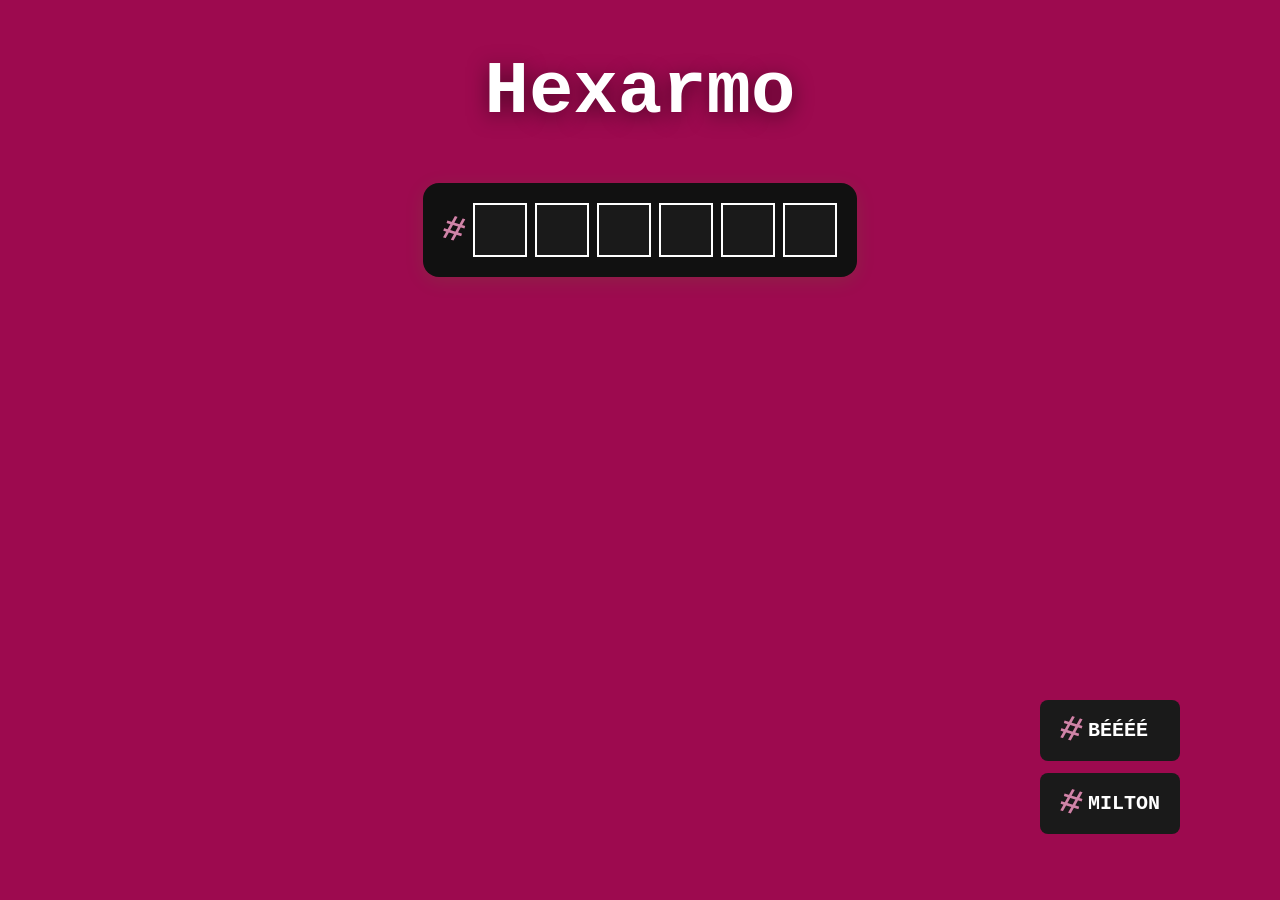
==== commit 28aacc6b: "arrumei o som de derrota que não tava saindoo" ====
--- a/hexacolor.html
+++ b/hexacolor.html
@@ -166,8 +166,8 @@
         tentativas += 1;
         if (tentativas >= 6) {
           jogoAtivo = false;
+          caraBurro.play();
           setTimeout(() => {
-            caraBurro.play();
             alert(`Game Over! A cor secreta era ${corSecreta}`);
             location.reload();
           }, 300);
